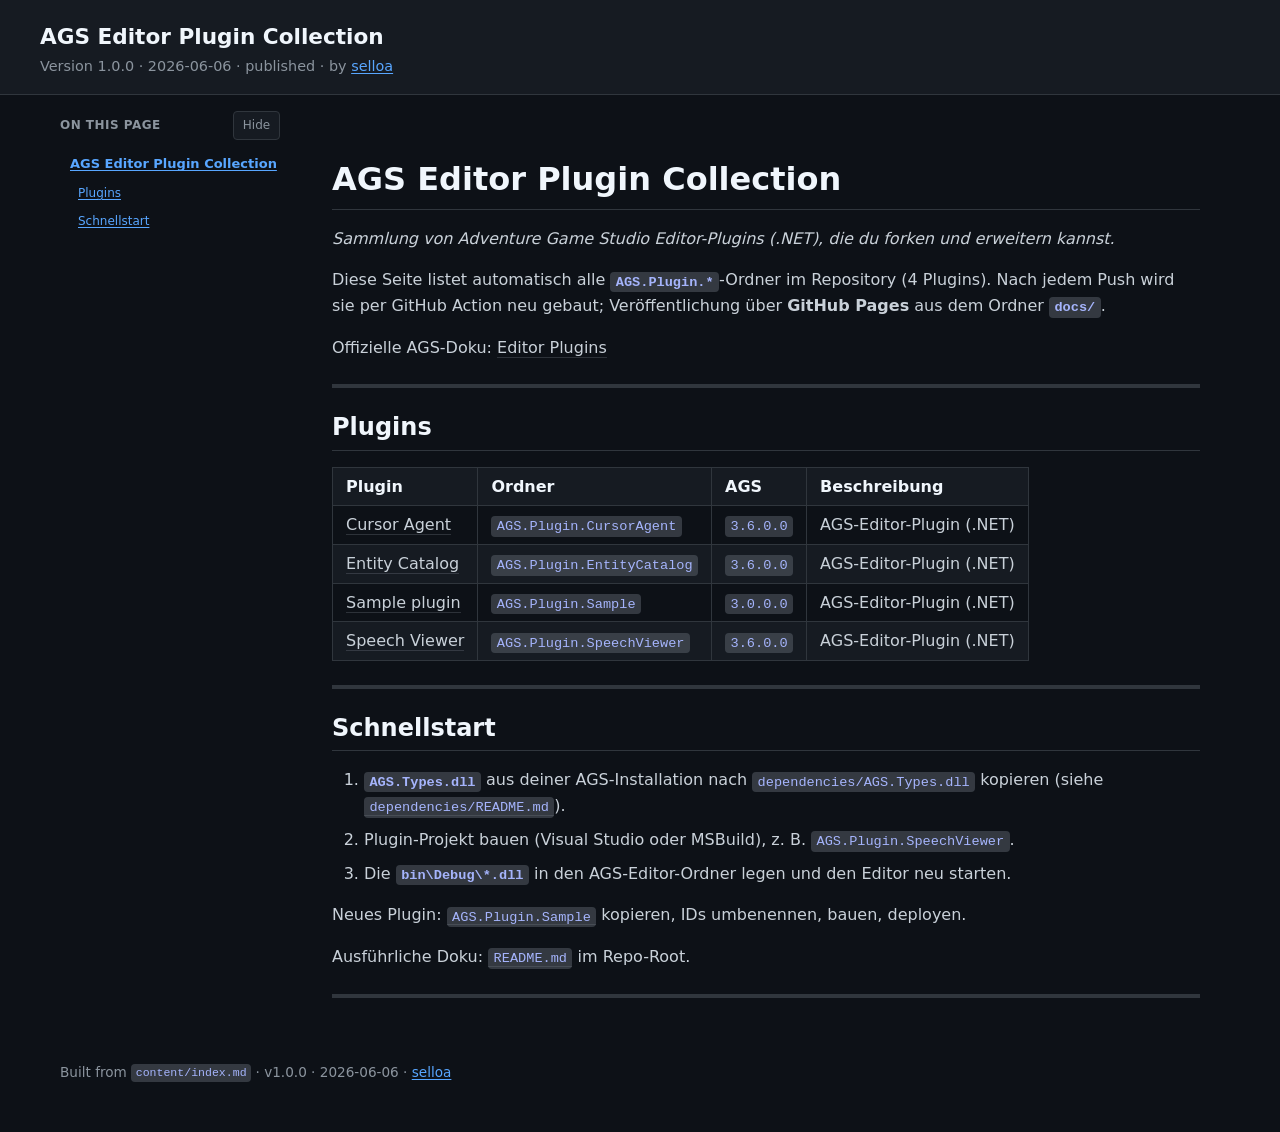
==== docs/index.html @ bfeec112 "Add hub build system and GitHub Pages site for plugin collection. Generate docs/ from AGS.Plugin.* d" ====
<!DOCTYPE html>
<html lang="de">
<head>
  <meta charset="UTF-8">
  <meta name="viewport" content="width=device-width, initial-scale=1.0">
  <meta name="color-scheme" content="dark">
  <title>AGS Editor Plugin Collection</title>
  <meta name="description" content="Forkbare AGS 3.6 Editor-Plugins — Sample, Viewer und Experimente.">
  <link rel="icon" type="image/svg+xml" href="assets/favicon.svg">
  <link rel="stylesheet" href="assets/site.css">
</head>
<body class="markdown-export" data-theme="dark">
  <header class="site-header">
    <div class="wrap">
      <div id="google_translate_element" class="site-translate"></div>
      <h1>AGS Editor Plugin Collection</h1>
      <p class="meta">Version 1.0.0 · 2026-06-06 · published · by <a href="https://selloa.github.io/ags-editor-plugins/" target="_blank" rel="noopener noreferrer">selloa</a></p>

    </div>
  </header>
  <div class="site-layout">
    <button type="button" class="site-sidebar-show" id="sidebar-show" hidden aria-controls="site-sidebar" title="Show navigation">Show nav</button>
  <aside class="site-sidebar" id="site-sidebar" aria-label="Page sections">
    <div class="site-sidebar-header">
      <p class="site-sidebar-title">On this page</p>
      <button type="button" class="site-sidebar-toggle" id="sidebar-hide" aria-controls="site-sidebar" aria-expanded="true" title="Hide navigation">Hide</button>
    </div>
    <nav>
      <ul>
        <li class="sidebar-h1"><a href="#ags-editor-plugin-collection">AGS Editor Plugin Collection</a></li>
        <li class="sidebar-h2"><a href="#plugins">Plugins</a></li>
        <li class="sidebar-h2"><a href="#schnellstart">Schnellstart</a></li>
      </ul>
    </nav>
  </aside>
    <main id="markview-container" class="markdown-body code-block-scroll">
    <h1 id="ags-editor-plugin-collection">AGS Editor Plugin Collection</h1>
    <p><em>Sammlung von Adventure Game Studio Editor-Plugins (.NET), die du forken und erweitern kannst.</em></p>
    <p>Diese Seite listet automatisch alle <strong><code>AGS.Plugin.*</code></strong>-Ordner im Repository (4 Plugins). Nach jedem Push wird sie per GitHub Action neu gebaut; Veröffentlichung über <strong>GitHub Pages</strong> aus dem Ordner <strong><code>docs/</code></strong>.</p>
    <p>Offizielle AGS-Doku: <a href="https://adventuregamestudio.github.io/ags-manual/EditorPlugins.html" target="_blank" rel="noopener noreferrer">Editor Plugins</a></p>
    <hr>
    <h2 id="plugins">Plugins</h2>
    <table>
    <thead>
    <tr>
    <th>Plugin</th>
    <th>Ordner</th>
    <th>AGS</th>
    <th>Beschreibung</th>
    </tr>
    </thead>
    <tbody>
    <tr>
    <td><a href="https://github.com/selloa/ags-editor-plugins/tree/master/AGS.Plugin.CursorAgent" target="_blank" rel="noopener noreferrer">Cursor Agent</a></td>
    <td><code>AGS.Plugin.CursorAgent</code></td>
    <td><code>3.6.0.0</code></td>
    <td>AGS-Editor-Plugin (.NET)</td>
    </tr>
    <tr>
    <td><a href="https://github.com/selloa/ags-editor-plugins/tree/master/AGS.Plugin.EntityCatalog" target="_blank" rel="noopener noreferrer">Entity Catalog</a></td>
    <td><code>AGS.Plugin.EntityCatalog</code></td>
    <td><code>3.6.0.0</code></td>
    <td>AGS-Editor-Plugin (.NET)</td>
    </tr>
    <tr>
    <td><a href="https://github.com/selloa/ags-editor-plugins/tree/master/AGS.Plugin.Sample" target="_blank" rel="noopener noreferrer">Sample plugin</a></td>
    <td><code>AGS.Plugin.Sample</code></td>
    <td><code>3.0.0.0</code></td>
    <td>AGS-Editor-Plugin (.NET)</td>
    </tr>
    <tr>
    <td><a href="https://github.com/selloa/ags-editor-plugins/tree/master/AGS.Plugin.SpeechViewer" target="_blank" rel="noopener noreferrer">Speech Viewer</a></td>
    <td><code>AGS.Plugin.SpeechViewer</code></td>
    <td><code>3.6.0.0</code></td>
    <td>AGS-Editor-Plugin (.NET)</td>
    </tr>
    </tbody>
    </table>
    <hr>
    <h2 id="schnellstart">Schnellstart</h2>
    <ol>
    <li><strong><code>AGS.Types.dll</code></strong> aus deiner AGS-Installation nach <code>dependencies/AGS.Types.dll</code> kopieren (siehe <a href="../dependencies/README.md"><code>dependencies/README.md</code></a>).</li>
    <li>Plugin-Projekt bauen (Visual Studio oder MSBuild), z. B. <code>AGS.Plugin.SpeechViewer</code>.</li>
    <li>Die <strong><code>bin\Debug\*.dll</code></strong> in den AGS-Editor-Ordner legen und den Editor neu starten.</li>
    </ol>
    <p>Neues Plugin: <a href="../AGS.Plugin.Sample/"><code>AGS.Plugin.Sample</code></a> kopieren, IDs umbenennen, bauen, deployen.</p>
    <p>Ausführliche Doku: <a href="../README.md"><code>README.md</code></a> im Repo-Root.</p>
    <hr>
    </main>
  </div>
  <footer class="site-footer">
    <p>Built from <code>content/index.md</code> · v1.0.0 · 2026-06-06 · <a href="https://selloa.github.io/ags-editor-plugins/" target="_blank" rel="noopener noreferrer">selloa</a></p>
  </footer>
  <a href="#" class="back-top" id="backTop" aria-label="Back to top">↑ Top</a>
  <script>
  (function () {
    var hideBtn = document.getElementById('sidebar-hide');
    var showBtn = document.getElementById('sidebar-show');
    var storageKey = 'ags-editor-plugins-sidebar-hidden-home';

    function setSidebarHidden(hidden) {
      document.body.classList.toggle('sidebar-hidden', hidden);
      if (hideBtn) hideBtn.setAttribute('aria-expanded', hidden ? 'false' : 'true');
      if (showBtn) showBtn.hidden = !hidden;
      try { localStorage.setItem(storageKey, hidden ? '1' : '0'); } catch (e) {}
    }

    try {
      if (localStorage.getItem(storageKey) === '1') setSidebarHidden(true);
    } catch (e) {}

    if (hideBtn) hideBtn.addEventListener('click', function () { setSidebarHidden(true); });
    if (showBtn) showBtn.addEventListener('click', function () { setSidebarHidden(false); });

    var backTop = document.getElementById('backTop');
    if (backTop) {
      window.addEventListener('scroll', function () {
        backTop.classList.toggle('visible', window.scrollY > 400);
      });
      backTop.addEventListener('click', function (e) {
        e.preventDefault();
        window.scrollTo({ top: 0, behavior: 'smooth' });
      });
    }
  })();
  </script>
  <script>
  function googleTranslateElementInit() {
    new google.translate.TranslateElement(
      { pageLanguage: 'de', includedLanguages: 'de,en', layout: google.translate.TranslateElement.InlineLayout.HORIZONTAL },
      'google_translate_element'
    );
  }
  </script>
  <script src="https://translate.google.com/translate_a/element.js?cb=googleTranslateElementInit"></script>
</body>
</html>
---- docs/assets/site.css ----
* { margin: 0; padding: 0; box-sizing: border-box; }

body {
  font-family: system-ui, -apple-system, BlinkMacSystemFont, 'Segoe UI', Roboto, 'Helvetica Neue', Arial, sans-serif;
  font-size: 16px;
  line-height: 1.6;
  color: #333;
  background: white;
}

.markdown-body {
  margin: 0 auto;
  padding: 40px 20px;
}

h1, h2, h3, h4, h5, h6 {
  margin: 24px 0 16px;
  font-weight: 600;
  line-height: 1.25;
}

h1 { font-size: 2em; }
h2 { font-size: 1.5em; border-bottom: 1px solid #eaecef; padding-bottom: 0.3em; }
h3 { font-size: 1.25em; }
h4 { font-size: 1em; }
h5 { font-size: 0.875em; }
h6 { font-size: 0.85em; color: #6a737d; }

p { margin: 0 0 16px; }

a { color: #4f6fe8; text-decoration: underline; text-underline-offset: 2px; text-decoration-thickness: 1px; }
a:hover { text-decoration-thickness: 2px; }

strong { font-weight: 600; }
em { font-style: italic; }

/* <mark> (==text==) and <ins> (++text++) — mirror src/styles/content/markdown-extended.css.
   Palette tokens are resolved per-theme via resolveCSSVariables() + css-themes.ts.
   The :not() exclusions prevent this default from overriding annotation highlight
   colors — live DOM uses .markview-annotation-highlight (stripped during export),
   and the export path wraps annotations in .markview-export-highlight. */
mark:not(.markview-annotation-highlight):not(.markview-export-highlight) {
  background-color: rgba(234, 179, 8, 0.28);
  color: #713f12;
  padding: 2px 4px;
  border-radius: 2px;
}

ins {
  text-decoration: none;
  background-color: rgba(16, 185, 129, 0.24);
  color: #064e3b;
  padding: 2px 4px;
  border-radius: 2px;
}

code {
  padding: 0.2em 0.4em;
  margin: 0;
  font-size: 85%;
  background-color: #f6f8fa;
  border-radius: 4px;
  font-family: 'SF Mono', 'Monaco', 'Menlo', 'Consolas', 'Liberation Mono', 'Courier New', monospace;
  color: #5a6fd6;
}

pre {
  padding: 16px;
  overflow: auto;
  font-family: 'SF Mono', 'Monaco', 'Menlo', 'Consolas', 'Liberation Mono', 'Courier New', monospace;
  font-size: 14px;
  line-height: 1.45;
  background-color: #f6f8fa;
  border-radius: 6px;
  margin: 0 0 16px;
}

pre code {
  display: inline;
  padding: 0;
  margin: 0;
  overflow: visible;
  font-size: 1em;
  line-height: inherit;
  background-color: transparent;
  color: inherit;
}

img {
  max-width: 100%;
  height: auto;
  margin: 16px 0;
}

blockquote {
  padding: 0 1em;
  color: #6a737d;
  border-left: 0.25em solid #dfe2e5;
  margin: 0 0 16px;
}

ul, ol {
  padding-left: 2em;
  margin: 0 0 16px;
}

li { margin-bottom: 8px; }

table {
  border-collapse: collapse;
  width: 100%;
  max-width: 100%;
  margin: 0 0 16px;
  display: block;
  overflow-x: auto;
}

thead, tbody, tfoot { display: table-row-group; }
tr { display: table-row; }
th, td { display: table-cell; }

th, td {
  padding: 6px 13px;
  border: 1px solid #dfe2e5;
}

th { background-color: #f6f8fa; font-weight: 600; }

hr {
  height: 0;
  margin: 24px 0;
  padding: 0;
  border: none;
  border-top: 1px solid #dfe2e5;
}

/* ========== Task Lists ========== */
input[type="checkbox"] {
  margin-right: 0.5em;
  vertical-align: middle;
}

li.task-list-item {
  list-style-type: none;
  margin-left: -1.5em;
}

/* ========== Details/Summary ========== */
details {
  margin: 16px 0;
  padding: 8px 16px;
  background: #f6f8fa;
  border-radius: 6px;
}

summary {
  cursor: pointer;
  font-weight: 600;
  padding: 8px 0;
}

details[open] summary {
  margin-bottom: 8px;
}

/* ========== Footnotes ========== */
.footnotes {
  margin-top: 32px;
  padding-top: 16px;
  border-top: 1px solid #eaecef;
  font-size: 0.9em;
}

.footnotes ol {
  padding-left: 1.5em;
}

.footnote-ref {
  font-size: 0.75em;
  vertical-align: super;
}

  

/* Inline code styling */
code {
  background: #f6f8fa !important;
  padding: 0.2em 0.4em !important;
  border-radius: 4px !important;
  font-family: 'SF Mono', 'Monaco', 'Menlo', 'Consolas', 'Liberation Mono', 'Courier New', monospace !important;
  font-size: 85% !important;
  color: #5a6fd6 !important;
}

/* Reset code styles inside pre blocks — must undo inline-code overrides */
pre code {
  background: transparent !important;
  padding: 0 !important;
  font-size: 1em !important;
  color: #24292e !important;
}

/* Link styling */
a {
  color: #4f6fe8 !important;
  text-decoration: underline !important;
  text-underline-offset: 2px !important;
  text-decoration-thickness: 1px !important;
}

a:hover {
  color: #4f6fe8 !important;
  text-decoration-thickness: 2px !important;
}

/* Code block wrapper with gray background */
.markview-code-block-wrapper {
  position: relative;
  margin: 1em 0;
  background: #f6f8fa;
  border: 1px solid #e1e4e8;
  border-radius: 6px;
  padding: 16px;
  overflow-x: auto;
}

.markview-code-block-wrapper pre {
  margin: 0;
  background: transparent;
  border: none;
  overflow-x: auto;
}

.markview-code-block-wrapper code {
  font-family: 'SF Mono', 'Monaco', 'Menlo', 'Consolas', 'Liberation Mono', 'Courier New', monospace !important;
  font-size: 14px !important;
  white-space: pre;
  word-wrap: normal;
  overflow-wrap: normal;
}

/* Syntax Highlighting - Resolved for light theme */
.hljs {
  display: block;
  overflow-x: auto;
  font-family: 'SF Mono', 'Monaco', 'Menlo', 'Consolas', 'Liberation Mono', 'Courier New', monospace !important;
  font-size: 14px !important;
  color: #24292e !important;
  background: transparent !important;
  white-space: pre;
}

/* Comments */
.hljs-comment, .hljs-quote {
  color: #6a737d !important;
  font-style: italic;
}

/* Keywords */
.hljs-keyword {
  color: #6f42c1 !important;
}

/* Built-ins and special keywords */
.hljs-built_in, .hljs-selector-tag {
  color: #6f42c1 !important;
}

/* Types and classes */
.hljs-type, .hljs-class {
  color: #005cc5 !important;
}

/* Strings */
.hljs-string, .hljs-attribute {
  color: #d73a49 !important;
}

/* Template strings */
.hljs-template-tag, .hljs-template-variable, .hljs-subst {
  color: #d73a49 !important;
}

/* Numbers and literals */
.hljs-number, .hljs-literal {
  color: #22863a !important;
}

/* Functions */
.hljs-function, .hljs-title.function_, .hljs-title.function {
  color: #0366d6 !important;
}

/* Class names */
.hljs-title.class_, .hljs-class .hljs-title {
  color: #005cc5 !important;
}

/* Properties and attributes */
.hljs-property, .hljs-attr {
  color: #005cc5 !important;
}

/* Variables */
.hljs-variable, .hljs-params {
  color: #24292e !important;
}

/* Special variables (this, self) */
.hljs-variable.language_ {
  color: #6f42c1 !important;
}

/* Operators */
.hljs-operator {
  color: #6f42c1 !important;
}

/* Punctuation */
.hljs-punctuation {
  color: #24292e !important;
}

/* Symbols */
.hljs-symbol, .hljs-bullet {
  color: #0366d6 !important;
}

/* HTML tags */
.hljs-tag, .hljs-name {
  color: #0366d6 !important;
}

/* Titles and sections */
.hljs-title, .hljs-section {
  color: #0366d6 !important;
}

/* Links */
.hljs-link {
  color: #005cc5 !important;
  text-decoration: underline;
}

/* Regex */
.hljs-regexp, .hljs-selector-attr, .hljs-selector-pseudo {
  color: #d73a49 !important;
}

/* Meta and annotations */
.hljs-meta, .hljs-meta .hljs-keyword {
  color: #6f42c1 !important;
}

.hljs-meta .hljs-string {
  color: #d73a49 !important;
}

/* Doctags */
.hljs-doctag {
  color: #005cc5 !important;
}

/* Diff additions */
.hljs-addition {
  background-color: rgba(34, 134, 58, 0.15);
  color: #22863a !important;
}

/* Diff deletions */
.hljs-deletion {
  background-color: rgba(215, 58, 73, 0.15);
  color: #d73a49 !important;
}

/* Emphasis */
.hljs-emphasis {
  font-style: italic;
}

/* Strong */
.hljs-strong {
  font-weight: 700;
}

/* ========== Blockquote Styles ========== */
blockquote {
  margin: 16px 0;
  padding: 0 1em;
  color: #57606a;
  border-left: 4px solid #e1e4e8;
  background: rgba(208, 215, 222, 0.1);
  border-radius: 3px;
}

blockquote > :first-child {
  margin-top: 0;
}

blockquote > :last-child {
  margin-bottom: 0;
}

/* ========== Typography Spacing ========== */
p {
  margin-top: 0;
  margin-bottom: 16px;
}

h1, h2, h3, h4, h5, h6 {
  margin-top: 24px;
  margin-bottom: 16px;
  font-weight: 600;
  line-height: 1.25;
}

h1 {
  padding-bottom: 0.3em;
  font-size: 2em;
  border-bottom: 1px solid #e1e4e8;
}

h2 {
  padding-bottom: 0.3em;
  font-size: 1.5em;
  border-bottom: 1px solid #e1e4e8;
}

h3 {
  font-size: 1.25em;
}

h4 {
  font-size: 1em;
}

h5 {
  font-size: 0.875em;
}

h6 {
  font-size: 0.85em;
  color: #57606a;
}

ul, ol {
  margin-top: 0;
  margin-bottom: 16px;
  padding-left: 2em;
}

li + li {
  margin-top: 0.25em;
}

hr {
  height: 0.25em;
  padding: 0;
  margin: 24px 0;
  background-color: #e1e4e8;
  border: 0;
}


/* ========== Table Styles ========== */
table {
  border-collapse: collapse;
  border-spacing: 0;
  width: 100%;
  margin: 16px 0;
  overflow: auto;
  display: block;
  color: #24292e;
}

table thead {
  background: #f6f8fa;
}

table th {
  font-weight: 600;
  padding: 6px 13px;
  border: 1px solid #e1e4e8;
  text-align: left;
  color: #24292e;
}

table td {
  padding: 6px 13px;
  border: 1px solid #e1e4e8;
  color: #24292e;
}

table tr {
  background: #ffffff;
  border-top: 1px solid #e1e4e8;
}

table tr:nth-child(2n) {
  background: #f6f8fa;
}
  
/* KaTeX CSS omitted - no math equations */

@media print {
  /* Reset body for print */
  body {
    margin: 0;
    padding: 0;
    background: white !important;
    color: black !important;
  }

  .site-sidebar {
    display: none !important;
  }

  .site-sidebar-show {
    display: none !important;
  }

  .back-top {
    display: none !important;
  }

  .site-layout {
    display: block;
    max-width: none;
    padding: 0;
  }

  /* Container optimization */
  .markdown-body {
    max-width: none !important;
    width: auto !important;
    margin: 0 !important;
    padding: 15px !important;
    background: white !important;
    color: black !important;
    box-sizing: border-box !important;
  }

  /* Page setup */
  @page {
    size: A4;
    margin: 15mm 10mm;
  }

  /* Table optimization */
  table {
    display: table !important;
    table-layout: auto !important;
    width: calc(100% - 4px) !important;
    max-width: 100% !important;
    page-break-inside: auto;
    box-sizing: border-box !important;
  }

  table thead { page-break-after: avoid; }
  table tr { page-break-inside: avoid; }

  table th, table td {
    padding: 4px 6px !important;
    font-size: 10px !important;
    line-height: 1.3 !important;
    border: 1px solid #dfe2e5 !important;
  }

  /* Code block optimization */
  .markview-code-block-wrapper {
    page-break-inside: auto;
    overflow: visible !important;
    border: 1px solid #e1e4e8 !important;
    background: #f6f8fa !important;
    padding: 12px !important;
    margin: 0.5em 0 !important;
    width: auto !important;
    max-width: 100% !important;
    box-sizing: border-box !important;
  }

  .markview-code-block-wrapper pre {
    border: none !important;
    background: transparent !important;
    padding: 0 !important;
    margin: 0 !important;
    overflow: visible !important;
    font-size: 10px !important;
  }

  .markview-code-block-wrapper code,
  pre code {
    white-space: pre-wrap !important;
    word-wrap: break-word !important;
    overflow-wrap: break-word !important;
    font-size: 10px !important;
  }

  /* Standalone pre (not in wrapper) */
  pre:not(.markview-code-block-wrapper pre) {
    border: 1px solid #e1e4e8 !important;
    background: #f6f8fa !important;
    font-size: 10px !important;
    padding: 12px !important;
    page-break-inside: auto;
    overflow: visible !important;
  }

  /* Image optimization */
  img {
    max-width: 100%;
    page-break-inside: avoid;
  }

  /* Remove effects */
  * {
    box-shadow: none !important;
    transition: none !important;
    animation: none !important;
  }

  /* Hide UI elements */
  .markview-copy-button,
  .markview-external-link-indicator,
  .markview-language-label {
    display: none !important;
  }

  /* Remove link underlines for print */
  a {
    text-decoration: none !important;
  }
}
  

/* On-screen rendering for the exported TOC block. Subdued so the TOC
   feels like document front matter, not a primary navigation widget. */
#markview-container .markview-print-toc {
  margin: 0 0 2em 0;
  padding: 1em 1.25em;
  border: 1px solid #e1e4e8;
  border-radius: 6px;
  background: #f9f9fb;
  color: #24292e;
}
#markview-container .markview-print-toc-title {
  margin: 0 0 0.75em 0;
  padding: 0 0 0.5em 0;
  font-size: 1.25em;
  font-weight: 700;
  border-bottom: 1px solid #e1e4e8;
}
#markview-container .markview-print-toc-list {
  list-style: none;
  margin: 0;
  padding: 0;
  columns: 1;
}
#markview-container .markview-print-toc-list li {
  margin: 0 0 0.2em 0;
  padding: 0;
  list-style: none;
}
#markview-container .markview-print-toc-list li[data-level='1'] {
  padding-left: 0;
  font-weight: 600;
  margin-top: 0.5em;
}
#markview-container .markview-print-toc-list li[data-level='2'] { padding-left: 1.5em; }
#markview-container .markview-print-toc-list li[data-level='3'] { padding-left: 3em; }
#markview-container .markview-print-toc-list li[data-level='4'] { padding-left: 4.5em; }
#markview-container .markview-print-toc-list li[data-level='5'] { padding-left: 6em; }
#markview-container .markview-print-toc-list li[data-level='6'] { padding-left: 7.5em; }
#markview-container .markview-print-toc-list a {
  color: #24292e !important;
  text-decoration: none !important;
}
#markview-container .markview-print-toc-list a:hover {
  text-decoration: underline !important;
  text-decoration-thickness: 1px !important;
}

@media print {
  /* Print rendering mirrors src/styles/content/print.css (.markview-print-toc*).
     Keep in sync. */
  #markview-container .markview-print-toc {
    margin: 0 !important;
    padding: 0 !important;
    border: none !important;
    background: white !important;
    page-break-after: always;
    break-after: page;
    color: black !important;
    font-size: 11pt !important;
    line-height: 1.5 !important;
    print-color-adjust: exact !important;
    -webkit-print-color-adjust: exact !important;
  }
  #markview-container .markview-print-toc-title {
    margin: 0 0 12pt 0 !important;
    padding: 0 0 6pt 0 !important;
    font-size: 18pt !important;
    font-weight: 700 !important;
    color: black !important;
    border-bottom: 1px solid #e1e4e8 !important;
    page-break-after: avoid;
    break-after: avoid;
  }
  #markview-container .markview-print-toc-list {
    list-style: none !important;
    margin: 0 !important;
    padding: 0 !important;
    columns: 1 !important;
  }
  #markview-container .markview-print-toc-list li {
    margin: 0 0 2pt 0 !important;
    padding: 0 !important;
    page-break-inside: avoid;
    break-inside: avoid;
    list-style: none !important;
  }
  #markview-container .markview-print-toc-list li[data-level='1'] {
    padding-left: 0 !important;
    font-weight: 600 !important;
    margin-top: 6pt !important;
  }
  #markview-container .markview-print-toc-list li[data-level='2'] { padding-left: 1.5em !important; }
  #markview-container .markview-print-toc-list li[data-level='3'] { padding-left: 3em !important; }
  #markview-container .markview-print-toc-list li[data-level='4'] { padding-left: 4.5em !important; }
  #markview-container .markview-print-toc-list li[data-level='5'] { padding-left: 6em !important; }
  #markview-container .markview-print-toc-list li[data-level='6'] { padding-left: 7.5em !important; }
  #markview-container .markview-print-toc-list a {
    color: black !important;
    text-decoration: none !important;
    print-color-adjust: exact !important;
    -webkit-print-color-adjust: exact !important;
  }
}
  

/* Code Block Display Mode Styles */
#markview-container.code-block-wrap pre code {
  white-space: pre-wrap !important;
  word-wrap: break-word !important;
  overflow-x: visible !important;
}

#markview-container.code-block-scroll pre code {
  white-space: pre !important;
  overflow-x: auto !important;
}


/* GitHub Alerts CSS omitted - no alerts */
/* Custom Containers CSS omitted - no custom containers */
/* Definition Lists CSS omitted - no definition lists */
/* Mintlify CSS omitted - no Mintlify components */
/* Front Matter Card CSS omitted - no front matter */

/* Site header & footer (build.py) */
header.site-header {
  border-bottom: 1px solid #d8d8d8;
  background: #f7f7f8;
  padding: 1rem 1.5rem;
}
header.site-header .wrap {
  max-width: 1200px;
  margin: 0 auto;
}
header.site-header h1 {
  margin: 0 0 0.25rem;
  font-size: 1.35rem;
  font-weight: 600;
  color: #1a1a1a;
  border: none;
  padding: 0;
}
header.site-header .meta {
  margin: 0;
  color: #555;
  font-size: 0.9rem;
}

header.site-header .meta a {
  color: #2563eb;
  text-decoration: none;
}

header.site-header .meta a:hover {
  text-decoration: underline;
}

.site-topnav {
  margin: 0.75rem 0 0;
  font-size: 0.9rem;
}

.site-topnav ul {
  display: flex;
  flex-wrap: wrap;
  gap: 0.35rem 1.25rem;
  margin: 0;
  padding: 0;
  list-style: none;
}

.site-topnav a {
  color: #2563eb;
  text-decoration: none;
}

.site-topnav a:hover {
  text-decoration: underline;
}

.site-topnav a[aria-current="page"] {
  font-weight: 600;
  text-decoration: none;
  color: #1a1a1a;
}

.back-top {
  position: fixed;
  bottom: 2rem;
  right: 2rem;
  z-index: 100;
  padding: 0.5rem 0.85rem;
  font-size: 0.8rem;
  font-weight: 500;
  color: #c9d1d9;
  background: #161b22;
  border: 1px solid #30363d;
  border-radius: 6px;
  text-decoration: none;
  opacity: 0;
  pointer-events: none;
  transition: opacity 0.25s, border-color 0.2s, color 0.2s;
}

.back-top.visible {
  opacity: 1;
  pointer-events: auto;
}

.back-top:hover {
  color: #58a6ff;
  border-color: #58a6ff;
}

footer.site-footer {
  max-width: 1200px;
  margin: 0 auto;
  padding: 0 20px 2rem;
  color: #555;
  font-size: 0.85rem;
}
footer.site-footer a { color: #2563eb; }
footer.site-footer code {
  font-size: 0.9em;
  background: #f3f4f6;
  padding: 0.1em 0.35em;
  border-radius: 3px;
}

/* Site layout & sidebar (build.py) */
.site-layout {
  display: flex;
  max-width: 1200px;
  margin: 0 auto;
  gap: 2rem;
  padding: 0 20px;
  align-items: flex-start;
}

.site-sidebar {
  width: 220px;
  flex-shrink: 0;
  position: sticky;
  top: 1rem;
  align-self: flex-start;
  max-height: calc(100vh - 2rem);
  overflow-y: auto;
  padding: 1rem 0 2rem;
}

.site-sidebar-title {
  margin: 0 0 0.75rem;
  font-size: 0.75rem;
  font-weight: 600;
  text-transform: uppercase;
  letter-spacing: 0.04em;
  color: #8b949e;
}

.site-sidebar-header {
  display: flex;
  align-items: center;
  justify-content: space-between;
  gap: 0.5rem;
  margin-bottom: 0.75rem;
}

.site-sidebar-header .site-sidebar-title {
  margin: 0;
}

.site-sidebar-toggle,
.site-sidebar-show {
  font: inherit;
  font-size: 0.75rem;
  color: #8b949e;
  background: #161b22;
  border: 1px solid #30363d;
  border-radius: 4px;
  padding: 0.25rem 0.55rem;
  cursor: pointer;
  white-space: nowrap;
}

.site-sidebar-toggle:hover,
.site-sidebar-show:hover {
  color: #58a6ff;
  border-color: #58a6ff;
}

.site-sidebar-show {
  position: sticky;
  top: 1rem;
  align-self: flex-start;
  flex-shrink: 0;
  margin: 1rem 0 2rem;
}

body.sidebar-hidden .site-sidebar {
  display: none;
}

.site-sidebar-show[hidden] {
  display: none !important;
}

.site-sidebar ul {
  list-style: none;
  margin: 0;
  padding: 0;
}

.site-sidebar li {
  margin: 0 0 0.35rem;
  line-height: 1.35;
}

.site-sidebar a {
  display: block;
  font-size: 0.8125rem;
  color: #8b949e;
  text-decoration: none;
  padding: 0.2rem 0;
  border-left: 2px solid transparent;
  padding-left: 0.5rem;
}

.site-sidebar a:hover {
  color: #58a6ff;
  border-left-color: #58a6ff;
}

#markview-container {
  flex: 1;
  min-width: 0;
}

@media (max-width: 900px) {
  .site-layout {
    flex-direction: column;
    gap: 0;
  }

  .site-sidebar {
    position: static;
    width: 100%;
    max-height: none;
    padding: 1rem 0;
    border-bottom: 1px solid #30363d;
  }

  .site-sidebar ul {
    columns: 2;
    column-gap: 1.5rem;
  }
}

@media (max-width: 600px) {
  .site-sidebar ul {
    columns: 1;
  }
}

/* ========== Dark theme (default) — GitHub-style palette ========== */
body.markdown-export[data-theme="dark"] {
  color-scheme: dark;
  color: #c9d1d9;
  background: #0d1117;
}

body.markdown-export[data-theme="dark"] h1,
body.markdown-export[data-theme="dark"] h2,
body.markdown-export[data-theme="dark"] h3,
body.markdown-export[data-theme="dark"] h4,
body.markdown-export[data-theme="dark"] h5 {
  color: #f0f6fc;
}

body.markdown-export[data-theme="dark"] h6 {
  color: #8b949e;
}

body.markdown-export[data-theme="dark"] h1,
body.markdown-export[data-theme="dark"] h2 {
  border-bottom-color: #30363d;
}

body.markdown-export[data-theme="dark"] a {
  color: #58a6ff !important;
}

body.markdown-export[data-theme="dark"] a:hover {
  color: #79c0ff !important;
}

body.markdown-export[data-theme="dark"] code {
  background: rgba(110, 118, 129, 0.4) !important;
  color: #a5b4fc !important;
}

body.markdown-export[data-theme="dark"] pre {
  background-color: #161b22;
}

body.markdown-export[data-theme="dark"] pre code {
  color: #c9d1d9 !important;
}

body.markdown-export[data-theme="dark"] blockquote {
  color: #8b949e;
  border-left-color: #30363d;
  background: rgba(48, 54, 61, 0.35);
}

body.markdown-export[data-theme="dark"] th,
body.markdown-export[data-theme="dark"] td {
  border-color: #30363d;
}

body.markdown-export[data-theme="dark"] th {
  background-color: #161b22;
  color: #f0f6fc;
}

body.markdown-export[data-theme="dark"] table {
  color: #c9d1d9;
}

body.markdown-export[data-theme="dark"] table thead {
  background: #161b22;
}

body.markdown-export[data-theme="dark"] table th {
  border-color: #30363d;
  color: #f0f6fc;
}

body.markdown-export[data-theme="dark"] table td {
  border-color: #30363d;
  color: #c9d1d9;
}

body.markdown-export[data-theme="dark"] table tr {
  background: #0d1117;
  border-top-color: #30363d;
}

body.markdown-export[data-theme="dark"] table tr:nth-child(2n) {
  background: #161b22;
}

body.markdown-export[data-theme="dark"] hr {
  background-color: #30363d;
  border-top-color: #30363d;
}

body.markdown-export[data-theme="dark"] details {
  background: #161b22;
}

body.markdown-export[data-theme="dark"] .footnotes {
  border-top-color: #30363d;
}

body.markdown-export[data-theme="dark"] .markview-code-block-wrapper {
  background: #161b22;
  border-color: #30363d;
}

body.markdown-export[data-theme="dark"] .hljs {
  color: #c9d1d9 !important;
}

body.markdown-export[data-theme="dark"] .hljs-comment,
body.markdown-export[data-theme="dark"] .hljs-quote {
  color: #8b949e !important;
}

body.markdown-export[data-theme="dark"] .hljs-keyword,
body.markdown-export[data-theme="dark"] .hljs-built_in,
body.markdown-export[data-theme="dark"] .hljs-selector-tag,
body.markdown-export[data-theme="dark"] .hljs-variable.language_ {
  color: #ff7b72 !important;
}

body.markdown-export[data-theme="dark"] .hljs-string,
body.markdown-export[data-theme="dark"] .hljs-attribute,
body.markdown-export[data-theme="dark"] .hljs-template-tag,
body.markdown-export[data-theme="dark"] .hljs-template-variable,
body.markdown-export[data-theme="dark"] .hljs-subst,
body.markdown-export[data-theme="dark"] .hljs-regexp,
body.markdown-export[data-theme="dark"] .hljs-selector-attr,
body.markdown-export[data-theme="dark"] .hljs-selector-pseudo {
  color: #a5d6ff !important;
}

body.markdown-export[data-theme="dark"] .hljs-number,
body.markdown-export[data-theme="dark"] .hljs-literal {
  color: #79c0ff !important;
}

body.markdown-export[data-theme="dark"] .hljs-function,
body.markdown-export[data-theme="dark"] .hljs-title.function_,
body.markdown-export[data-theme="dark"] .hljs-title.function,
body.markdown-export[data-theme="dark"] .hljs-symbol,
body.markdown-export[data-theme="dark"] .hljs-bullet,
body.markdown-export[data-theme="dark"] .hljs-tag,
body.markdown-export[data-theme="dark"] .hljs-name,
body.markdown-export[data-theme="dark"] .hljs-title,
body.markdown-export[data-theme="dark"] .hljs-section {
  color: #d2a8ff !important;
}

body.markdown-export[data-theme="dark"] .hljs-type,
body.markdown-export[data-theme="dark"] .hljs-class,
body.markdown-export[data-theme="dark"] .hljs-title.class_,
body.markdown-export[data-theme="dark"] .hljs-class .hljs-title,
body.markdown-export[data-theme="dark"] .hljs-property,
body.markdown-export[data-theme="dark"] .hljs-attr,
body.markdown-export[data-theme="dark"] .hljs-link,
body.markdown-export[data-theme="dark"] .hljs-doctag {
  color: #79c0ff !important;
}

body.markdown-export[data-theme="dark"] .hljs-variable,
body.markdown-export[data-theme="dark"] .hljs-params,
body.markdown-export[data-theme="dark"] .hljs-punctuation {
  color: #c9d1d9 !important;
}

body.markdown-export[data-theme="dark"] .hljs-operator,
body.markdown-export[data-theme="dark"] .hljs-meta,
body.markdown-export[data-theme="dark"] .hljs-meta .hljs-keyword {
  color: #ff7b72 !important;
}

body.markdown-export[data-theme="dark"] img {
  border: 1px solid #30363d;
  border-radius: 6px;
}

body.markdown-export[data-theme="dark"] header.site-header {
  border-bottom-color: #30363d;
  background: #161b22;
}

body.markdown-export[data-theme="dark"] header.site-header h1 {
  color: #f0f6fc;
}

body.markdown-export[data-theme="dark"] header.site-header .meta {
  color: #8b949e;
}

body.markdown-export[data-theme="dark"] header.site-header .meta a {
  color: #58a6ff;
}

body.markdown-export[data-theme="dark"] .site-topnav a {
  color: #58a6ff !important;
}

body.markdown-export[data-theme="dark"] .site-topnav a:hover {
  color: #79c0ff !important;
}

body.markdown-export[data-theme="dark"] .site-topnav a[aria-current="page"] {
  color: #f0f6fc !important;
}

body.markdown-export[data-theme="dark"] footer.site-footer {
  color: #8b949e;
}

body.markdown-export[data-theme="dark"] footer.site-footer a {
  color: #58a6ff;
}

body.markdown-export[data-theme="dark"] footer.site-footer code {
  background: rgba(110, 118, 129, 0.4);
  color: #a5b4fc;
}

body.markdown-export[data-theme="dark"] .site-sidebar {
  border-bottom-color: #30363d;
}

body.markdown-export[data-theme="dark"] .site-sidebar-title {
  color: #8b949e;
}

body.markdown-export[data-theme="dark"] .site-sidebar a {
  color: #8b949e;
}

body.markdown-export[data-theme="dark"] .site-sidebar a:hover {
  color: #79c0ff;
  border-left-color: #58a6ff;
}

body.markdown-export[data-theme="dark"] .site-sidebar-toggle,
body.markdown-export[data-theme="dark"] .site-sidebar-show {
  background: #161b22;
  border-color: #30363d;
  color: #8b949e;
}

body.markdown-export[data-theme="dark"] .site-sidebar-toggle:hover,
body.markdown-export[data-theme="dark"] .site-sidebar-show:hover {
  color: #79c0ff;
  border-color: #58a6ff;
}

body.markdown-export[data-theme="dark"] input[type="checkbox"] {
  accent-color: #58a6ff;
}

/* Google Translate widget */
.site-translate {
  margin-bottom: 0.5rem;
  opacity: 0.75;
  font-size: 0.75rem;
}

#google_translate_element select {
  background: #161b22;
  color: #c9d1d9;
  border: 1px solid #30363d;
  border-radius: 4px;
  padding: 0.3rem 0.5rem;
  font-family: system-ui, -apple-system, BlinkMacSystemFont, 'Segoe UI', Roboto, sans-serif;
  font-size: 0.8rem;
}

.goog-te-gadget {
  font-size: 0 !important;
  color: transparent !important;
}

.goog-te-gadget select {
  font-size: 0.8rem !important;
}

.goog-te-gadget a {
  display: none !important;
}

.goog-te-banner-frame.skiptranslate,
.goog-te-balloon-frame {
  display: none !important;
}

body {
  top: 0 !important;
}

/* Owner / fork badges (build.py) */
.tag-badge {
  display: inline-block;
  font-size: 0.65rem;
  font-weight: 600;
  text-transform: uppercase;
  letter-spacing: 0.04em;
  padding: 0.15rem 0.45rem;
  border-radius: 4px;
  margin-left: 0.35rem;
  vertical-align: middle;
}

.tag-owner {
  background: rgba(139, 92, 246, 0.2);
  color: #a78bfa;
  border: 1px solid rgba(139, 92, 246, 0.35);
}

.tag-fork {
  background: rgba(88, 166, 255, 0.15);
  color: #79c0ff;
  border: 1px solid rgba(88, 166, 255, 0.3);
}

/* Sidebar heading hierarchy (build.py) */
.site-sidebar li.sidebar-h1 a {
  font-weight: 600;
  color: #c9d1d9;
}

.site-sidebar li.sidebar-h2 a {
  padding-left: 1rem;
  font-size: 0.75rem;
}

.site-sidebar li.sidebar-h3 a {
  padding-left: 2rem;
  font-size: 0.75rem;
}

.site-sidebar li.sidebar-h4 a {
  padding-left: 3rem;
  font-size: 0.7rem;
}

body.markdown-export[data-theme="dark"] .site-sidebar li.sidebar-h1 a {
  color: #c9d1d9;
}

body.markdown-export[data-theme="dark"] .site-sidebar li.sidebar-h1 a:hover {
  color: #79c0ff;
}

/* Resource links in main content — read like text, highlight on hover */
#markview-container a {
  color: #c9d1d9 !important;
  text-decoration: none !important;
  border-bottom: 1px solid rgba(139, 148, 158, 0.25);
  text-underline-offset: unset;
  text-decoration-thickness: unset;
  transition: color 0.15s, border-color 0.15s;
}

#markview-container a:hover {
  color: #79c0ff !important;
  border-bottom-color: rgba(88, 166, 255, 0.55);
  text-decoration: none !important;
}

#markview-container strong a,
#markview-container a strong {
  font-weight: inherit;
}

#markview-container a.link-video::after {
  content: "▶";
  display: inline-block;
  font-size: 0.55em;
  margin-left: 0.4em;
  opacity: 0.4;
  vertical-align: 0.1em;
  transition: opacity 0.15s;
}

#markview-container a.link-video:hover::after {
  opacity: 0.75;
  color: #79c0ff;
}
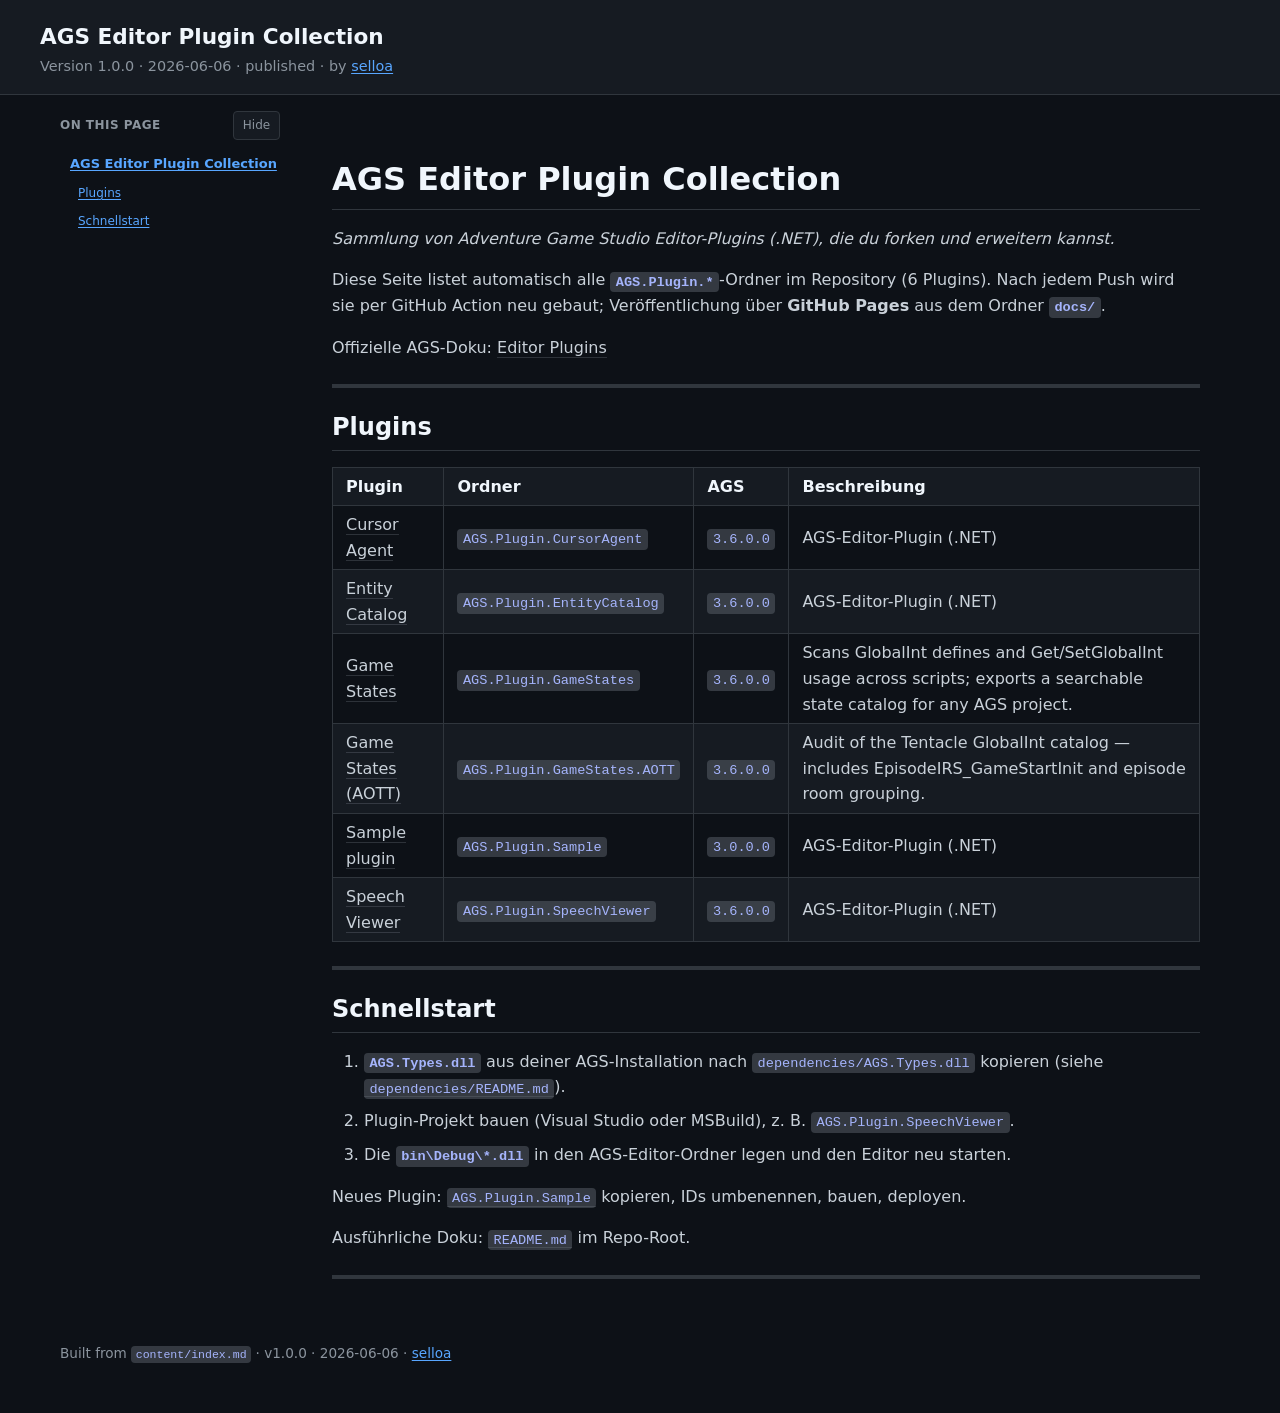
==== commit 8441e00a: "Added GameStates Plugins Generic and AOTT specific" ====
--- a/docs/index.html
+++ b/docs/index.html
@@ -36,7 +36,7 @@
     <main id="markview-container" class="markdown-body code-block-scroll">
     <h1 id="ags-editor-plugin-collection">AGS Editor Plugin Collection</h1>
     <p><em>Sammlung von Adventure Game Studio Editor-Plugins (.NET), die du forken und erweitern kannst.</em></p>
-    <p>Diese Seite listet automatisch alle <strong><code>AGS.Plugin.*</code></strong>-Ordner im Repository (4 Plugins). Nach jedem Push wird sie per GitHub Action neu gebaut; Veröffentlichung über <strong>GitHub Pages</strong> aus dem Ordner <strong><code>docs/</code></strong>.</p>
+    <p>Diese Seite listet automatisch alle <strong><code>AGS.Plugin.*</code></strong>-Ordner im Repository (6 Plugins). Nach jedem Push wird sie per GitHub Action neu gebaut; Veröffentlichung über <strong>GitHub Pages</strong> aus dem Ordner <strong><code>docs/</code></strong>.</p>
     <p>Offizielle AGS-Doku: <a href="https://adventuregamestudio.github.io/ags-manual/EditorPlugins.html" target="_blank" rel="noopener noreferrer">Editor Plugins</a></p>
     <hr>
     <h2 id="plugins">Plugins</h2>
@@ -61,6 +61,18 @@
     <td><code>AGS.Plugin.EntityCatalog</code></td>
     <td><code>3.6.0.0</code></td>
     <td>AGS-Editor-Plugin (.NET)</td>
+    </tr>
+    <tr>
+    <td><a href="https://github.com/selloa/ags-editor-plugins/tree/master/AGS.Plugin.GameStates" target="_blank" rel="noopener noreferrer">Game States</a></td>
+    <td><code>AGS.Plugin.GameStates</code></td>
+    <td><code>3.6.0.0</code></td>
+    <td>Scans GlobalInt defines and Get/SetGlobalInt usage across scripts; exports a searchable state catalog for any AGS project.</td>
+    </tr>
+    <tr>
+    <td><a href="https://github.com/selloa/ags-editor-plugins/tree/master/AGS.Plugin.GameStates.AOTT" target="_blank" rel="noopener noreferrer">Game States (AOTT)</a></td>
+    <td><code>AGS.Plugin.GameStates.AOTT</code></td>
+    <td><code>3.6.0.0</code></td>
+    <td>Audit of the Tentacle GlobalInt catalog — includes EpisodeIRS_GameStartInit and episode room grouping.</td>
     </tr>
     <tr>
     <td><a href="https://github.com/selloa/ags-editor-plugins/tree/master/AGS.Plugin.Sample" target="_blank" rel="noopener noreferrer">Sample plugin</a></td>
